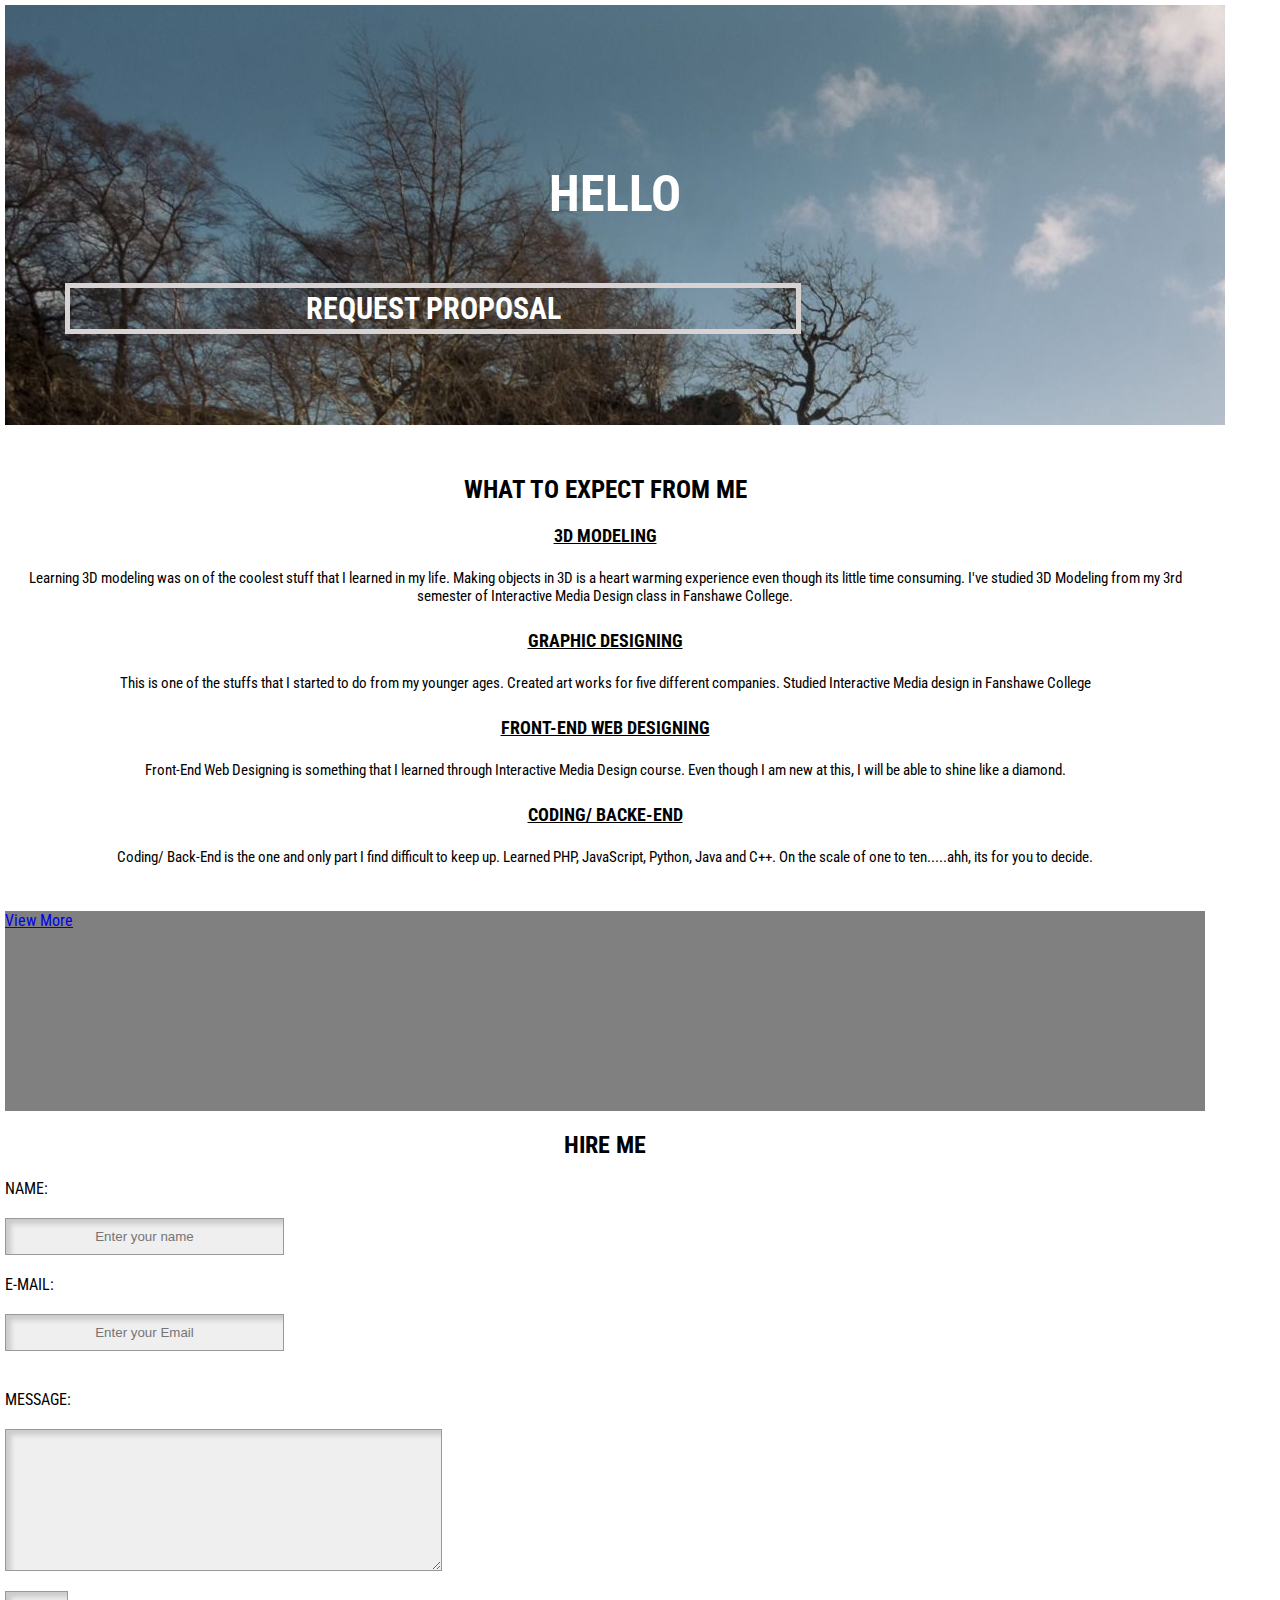
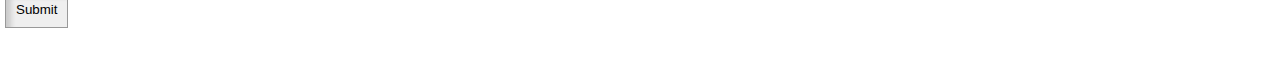
==== index.html @ eaa9347b "getting started" ====
<html lang="en">
<head>
    <meta charset="UTF-8">
    <meta name="viewport" content="width=device-width, initial-scale=1.0">
    <meta http-equiv="X-UA-Compatible" content="ie=edge">
    <link rel="stylesheet" href="css/main.css">
    <link href="https://fonts.googleapis.com/css?family=Roboto+Condensed&display=swap" rel="stylesheet">
    <title>Portfolio</title>
</head>
<body>
    <div class="container">
            <header class="mainHeader">
                <h2>HELLO</h2>
                <h3>REQUEST PROPOSAL</h3>
                    <div class="logo"></div>
                    <nav class="MainNav"></nav>
                </header>
            
                <section class="content">
                   <div class="info">
                    <h2>WHAT TO EXPECT FROM ME</h2>
                    <h3>3D MODELING</h3>
                    <p class="text">Learning 3D modeling was on of the coolest stuff that I learned in my life. Making objects in 3D is a heart warming experience even though its little time consuming. I've studied 3D Modeling from my 3rd semester of Interactive Media Design class in Fanshawe College.</p>
                   </div>

                   <div class="info">
                        <h3>GRAPHIC DESIGNING</h3>
                        <p class="text">This is one of the stuffs that I started to do from my younger ages. Created art works for five different companies. Studied Interactive Media design in Fanshawe College</p>
                       </div>

                       <div class="info">
                            <h3>FRONT-END WEB DESIGNING</h3>
                            <p class="text">Front-End Web Designing is something that I learned through Interactive Media Design course. Even though I am new at this, I will be able to shine like a diamond.</p>
                           </div>

                           <div class="info">
                                <h3>CODING/ BACKE-END</h3>
                                <p class="text">Coding/ Back-End is the one and only part I find difficult to keep up. Learned PHP, JavaScript, Python, Java and C++. On the scale of one to ten.....ahh, its for you to decide.</p>
                               </div>
                </section>

                <section class="content-two">
                    <div class="info-two">
                        <a href="#">View More</a>
                    </div>
                </section>

                <section id="mainContact"> 
                        <h2>HIRE ME</h2>
                <section id="contactArea">
                    <form id="contactForm" action="form.php" method="post">
                            <label class="tags" for="name">NAME:</label>
                            <input type="text" required id="name" name="fullName" size="30" placeholder="Enter your name">
                            
                            <label class="tags" for="email">E-MAIL:</label>
                            <input type="email" required id="email" size="30" placeholder="Enter your Email">
        
                              <br>
                            
                            <label for="comment">MESSAGE: </label>
                            <textarea name="comments" id="comment" required cols="50" rows="8"></textarea>
                            
                            <!-- <label for="human">Enter Code Below: (required)</label>
                            <input type="text" required id="human" size="30" placeholder="CapTcHA"> -->
                           
                            <input id="submit" type="submit" value="Submit">
                    </form>
            </section>
         
    </div>
</body>
</html>
---- css/main.css ----
.container {
  max-width: 1200px;
  margin: 0px 0 20px 0px;
  padding: 5px;
  font-family: 'Roboto Condensed', sans-serif;
}

body {
  margin: 0 auto;
  font-family: Arial, Helvetica, sans-serif;
  color: white;
}

.mainHeader {
  background-image: url(../images/bg.jpg);
  width: 100%;
  background-repeat: no-repeat;
  height: 400px;
  padding: 10px;
  margin-bottom: 50px;
}

.mainHeader h2 {
  text-align: center;
  margin-top: 150px;
  font-size: 50px;
}

.mainHeader h3 {
  text-align: center;
  margin-top: 60px;
  border: 5px solid #dad3d3;
  width: 60%;
  margin-left: 50px;
  font-size: 30px;
  padding: 3px;
}

.content {
  margin-top: 20px;
  color: black;
}

.content .info h2 {
  font-size: 25px;
  text-align: center;
  margin-top: 20px;
}

.content .info h3 {
  font-size: 18px;
  text-align: center;
  margin-top: 20px;
  text-decoration: underline;
  border-bottom-color: 2px solid;
  border-bottom-color: #e922a6;
}

.content .info .text {
  text-align: center;
  padding: 5px;
  font-size: 15px;
  margin-right: 15px;
  margin-left: 15px;
  margin-bottom: 15px;
}

.content-two {
  margin-top: 40px;
}

.content-two .info-two {
  height: 200px;
  width: 100%;
  background-color: grey;
}

#mainContact {
  color: black;
  font-family: 'Roboto Condensed', sans-serif;
}

#mainContact h2 {
  text-align: center;
}

#mainContact input, #mainContact textarea {
  text-align: center;
  display: block;
  margin-top: 20px;
  margin-bottom: 20px;
  padding: 10px;
  background-color: #efefef;
  border: 1px solid #999;
  -webkit-box-shadow: 5px 5px 5px rgba(60, 60, 60, 0.2) inset;
          box-shadow: 5px 5px 5px rgba(60, 60, 60, 0.2) inset;
}
/*# sourceMappingURL=main.css.map */
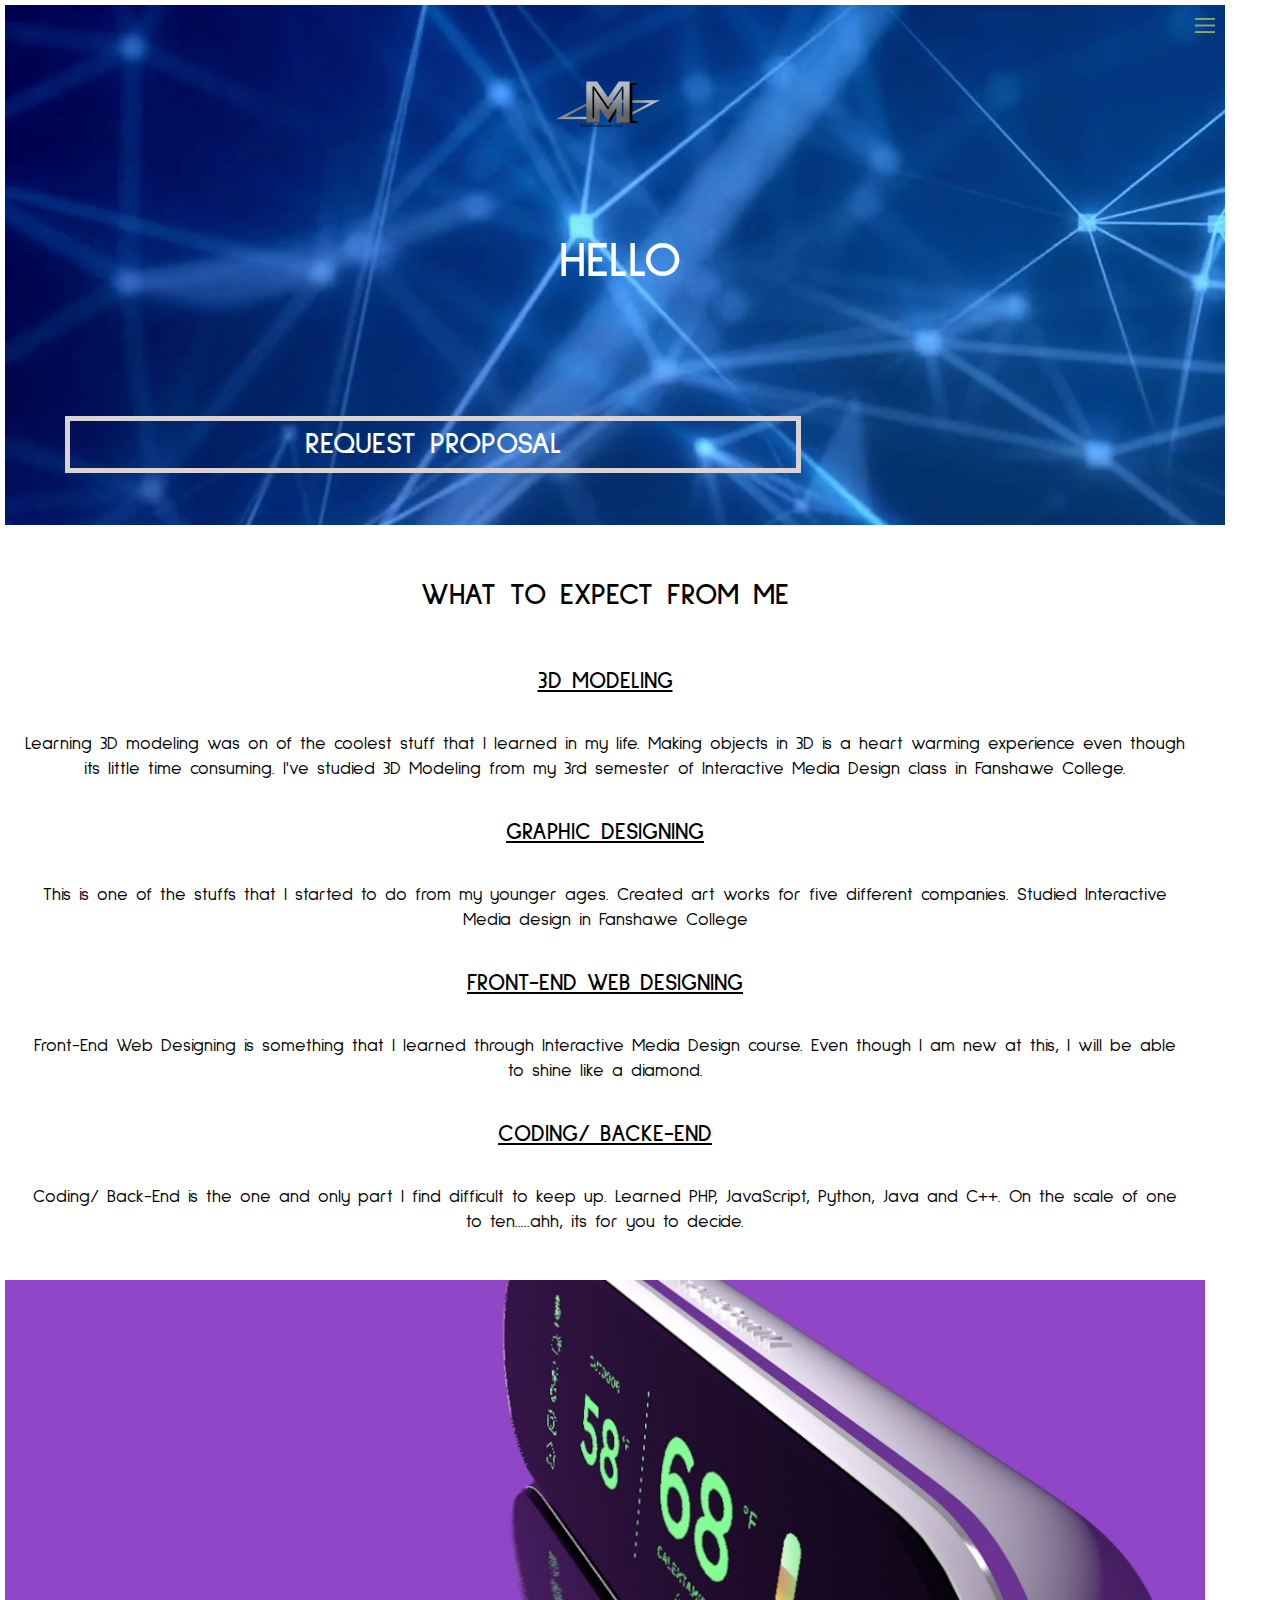
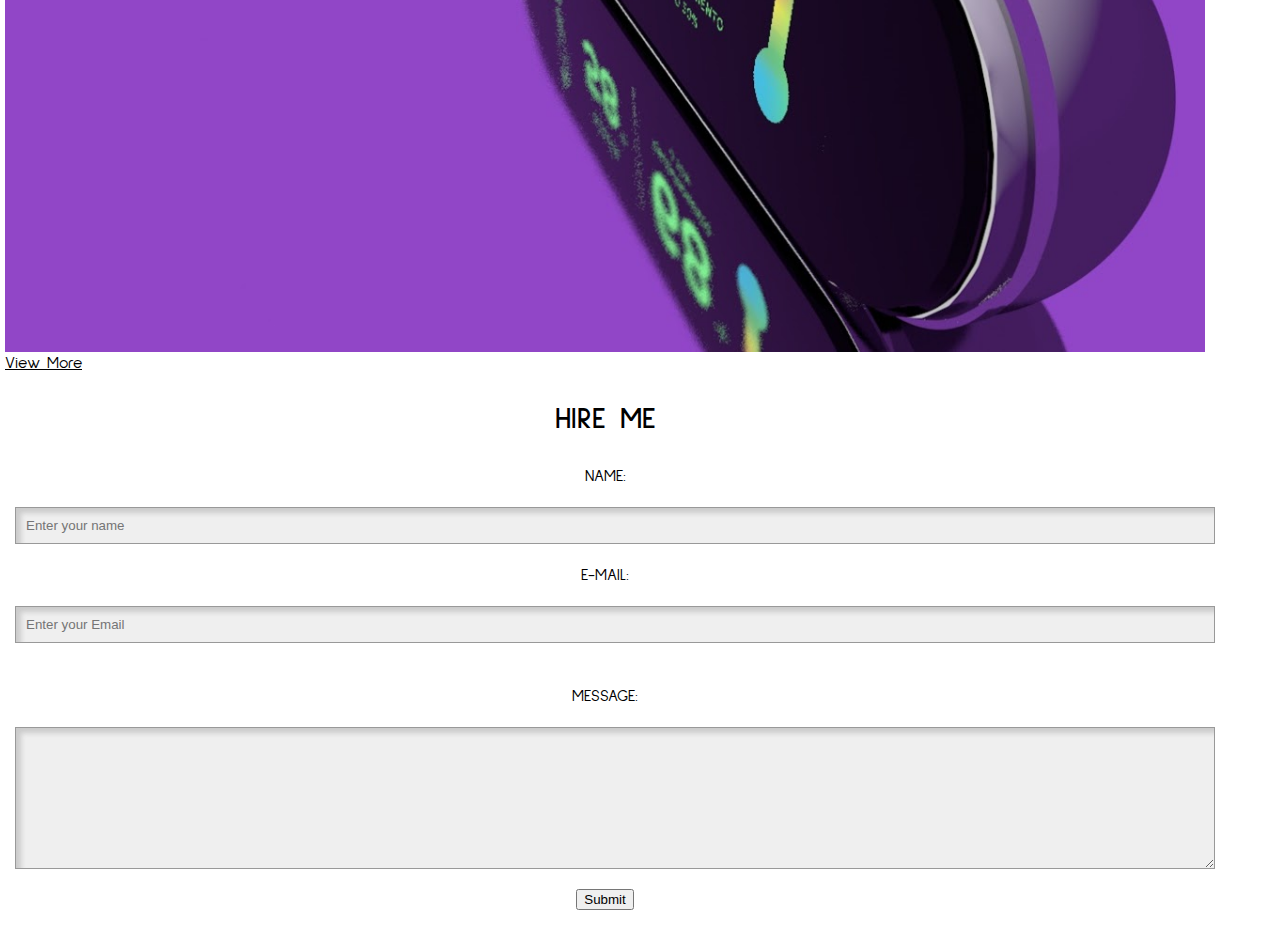
==== commit 7f3394c4: "Done 3/4 of mobile website" ====
--- a/index.html
+++ b/index.html
@@ -5,15 +5,27 @@
     <meta http-equiv="X-UA-Compatible" content="ie=edge">
     <link rel="stylesheet" href="css/main.css">
     <link href="https://fonts.googleapis.com/css?family=Roboto+Condensed&display=swap" rel="stylesheet">
+    <link href="https://fonts.googleapis.com/css?family=Sulphur+Point&display=swap" rel="stylesheet">
     <title>Portfolio</title>
 </head>
 <body>
     <div class="container">
             <header class="mainHeader">
+                    <nav class="MainNav">
+                            <button id="button"></button>
+    
+                     <div id="burgerCon">
+                     <ul id="burgerMenu">
+                        <li><a href="index.html">Home</a></li>
+                        <li><a href="portfolio.html">Portfolio</a></li>
+                    </ul>
+                    </div>
+                    </nav>
+                    <div class="logo">
+                            <img src="images/portfolio_metallic.svg" alt="logo">
+                        </div>
                 <h2>HELLO</h2>
                 <h3>REQUEST PROPOSAL</h3>
-                    <div class="logo"></div>
-                    <nav class="MainNav"></nav>
                 </header>
             
                 <section class="content">
@@ -41,6 +53,7 @@
 
                 <section class="content-two">
                     <div class="info-two">
+                        <img src="images/resume_bg.jpg" alt="resume">
                         <a href="#">View More</a>
                     </div>
                 </section>
@@ -53,7 +66,7 @@
                             <input type="text" required id="name" name="fullName" size="30" placeholder="Enter your name">
                             
                             <label class="tags" for="email">E-MAIL:</label>
-                            <input type="email" required id="email" size="30" placeholder="Enter your Email">
+                            <input type="text" required id="email" size="30" placeholder="Enter your Email">
         
                               <br>
                             
@@ -68,5 +81,6 @@
             </section>
          
     </div>
+    <script src="js/main.js"></script>
 </body>
 </html>--- a/css/main.css
+++ b/css/main.css
@@ -2,38 +2,103 @@
   max-width: 1200px;
   margin: 0px 0 20px 0px;
   padding: 5px;
-  font-family: 'Roboto Condensed', sans-serif;
+  font-family: 'Sulphur Point', sans-serif;
 }
 
 body {
   margin: 0 auto;
-  font-family: Arial, Helvetica, sans-serif;
+  font-family: 'Sulphur Point', sans-serif;
   color: white;
 }
 
 .mainHeader {
-  background-image: url(../images/bg.jpg);
+  background-image: url(../images/bkg.png);
   width: 100%;
   background-repeat: no-repeat;
-  height: 400px;
+  height: 500px;
   padding: 10px;
   margin-bottom: 50px;
 }
 
+.mainHeader .mainNav {
+  display: -webkit-box;
+  display: -ms-flexbox;
+  display: flex;
+  -webkit-box-orient: vertical;
+  -webkit-box-direction: normal;
+      -ms-flex-direction: column;
+          flex-direction: column;
+}
+
+.mainHeader .mainNav button {
+  background: url(../images/menu.svg) center no-repeat;
+  width: 20px;
+  height: 20px;
+  border: 0;
+  -webkit-transition: all 400ms ease;
+  transition: all 400ms ease;
+  margin-left: auto;
+  /*push menu to the far right*/
+}
+
+.mainHeader .mainNav button.expanded {
+  -webkit-transform: rotate(90deg);
+          transform: rotate(90deg);
+}
+
+.mainHeader .mainNav li a {
+  display: block;
+  padding: 10px 0 10px 0;
+  /*trbl*/
+  color: #8ea76d;
+  text-align: center;
+}
+
+.mainHeader .mainNav li {
+  border-bottom: 1px solid #efefef;
+}
+
+.mainHeader .mainNav li:first-child {
+  border-top: 1px solid #efefef;
+}
+
+.mainHeader .mainNav li:last-child {
+  margin-bottom: 10px;
+}
+
+.mainHeader #burgerCon {
+  margin-top: 20px;
+  display: none;
+}
+
+.mainHeader #burgerCon.slideToggle {
+  display: block;
+}
+
 .mainHeader h2 {
   text-align: center;
-  margin-top: 150px;
   font-size: 50px;
+  margin-left: 10px;
 }
 
 .mainHeader h3 {
   text-align: center;
-  margin-top: 60px;
+  margin-top: 120px;
   border: 5px solid #dad3d3;
   width: 60%;
   margin-left: 50px;
   font-size: 30px;
   padding: 3px;
+  margin-bottom: 50px;
+}
+
+.mainHeader .logo {
+  margin-right: auto;
+}
+
+.mainHeader .logo img {
+  width: 100%;
+  height: 150px;
 }
 
 .content {
@@ -42,52 +107,65 @@
 }
 
 .content .info h2 {
-  font-size: 25px;
+  font-size: 30px;
   text-align: center;
   margin-top: 20px;
+  margin-bottom: 50px;
 }
 
 .content .info h3 {
-  font-size: 18px;
+  font-size: 23px;
   text-align: center;
   margin-top: 20px;
   text-decoration: underline;
   border-bottom-color: 2px solid;
   border-bottom-color: #e922a6;
+  margin-bottom: 30px;
 }
 
 .content .info .text {
   text-align: center;
   padding: 5px;
-  font-size: 15px;
+  font-size: 18px;
   margin-right: 15px;
   margin-left: 15px;
-  margin-bottom: 15px;
+  margin-bottom: 30px;
 }
 
 .content-two {
   margin-top: 40px;
 }
 
-.content-two .info-two {
-  height: 200px;
+.content-two .info-two img {
   width: 100%;
-  background-color: grey;
+}
+
+.content-two .info-two a {
+  -webkit-box-align: center;
+      -ms-flex-align: center;
+          align-items: center;
+  color: black;
+  -webkit-box-pack: center;
+      -ms-flex-pack: center;
+          justify-content: center;
 }
 
 #mainContact {
+  text-align: center;
   color: black;
-  font-family: 'Roboto Condensed', sans-serif;
+  font-family: 'Sulphur Point', sans-serif;
 }
 
 #mainContact h2 {
   text-align: center;
+  font-size: 30px;
 }
 
-#mainContact input, #mainContact textarea {
-  text-align: center;
+#mainContact input[type=text], #mainContact select, #mainContact textarea {
+  width: 100%;
   display: block;
   margin-top: 20px;
+  margin-left: 10px;
   margin-bottom: 20px;
   padding: 10px;
   background-color: #efefef;
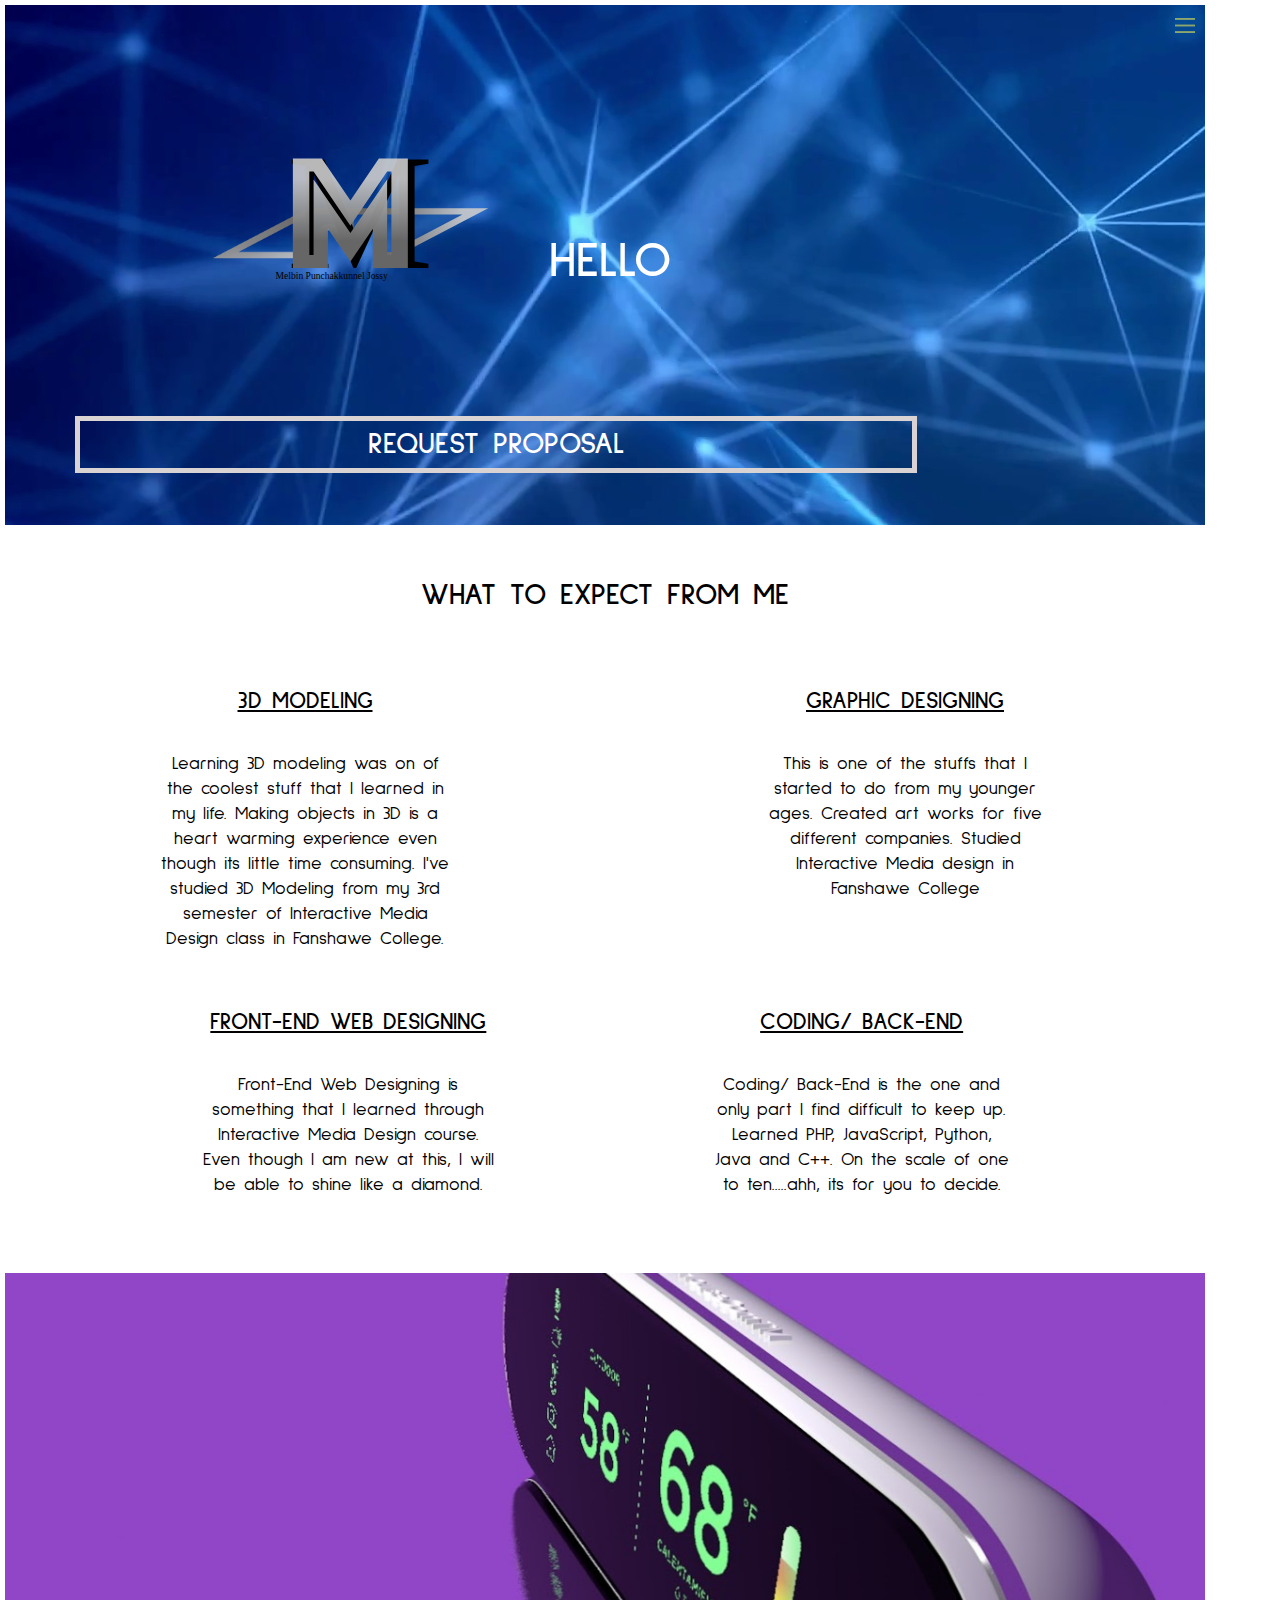
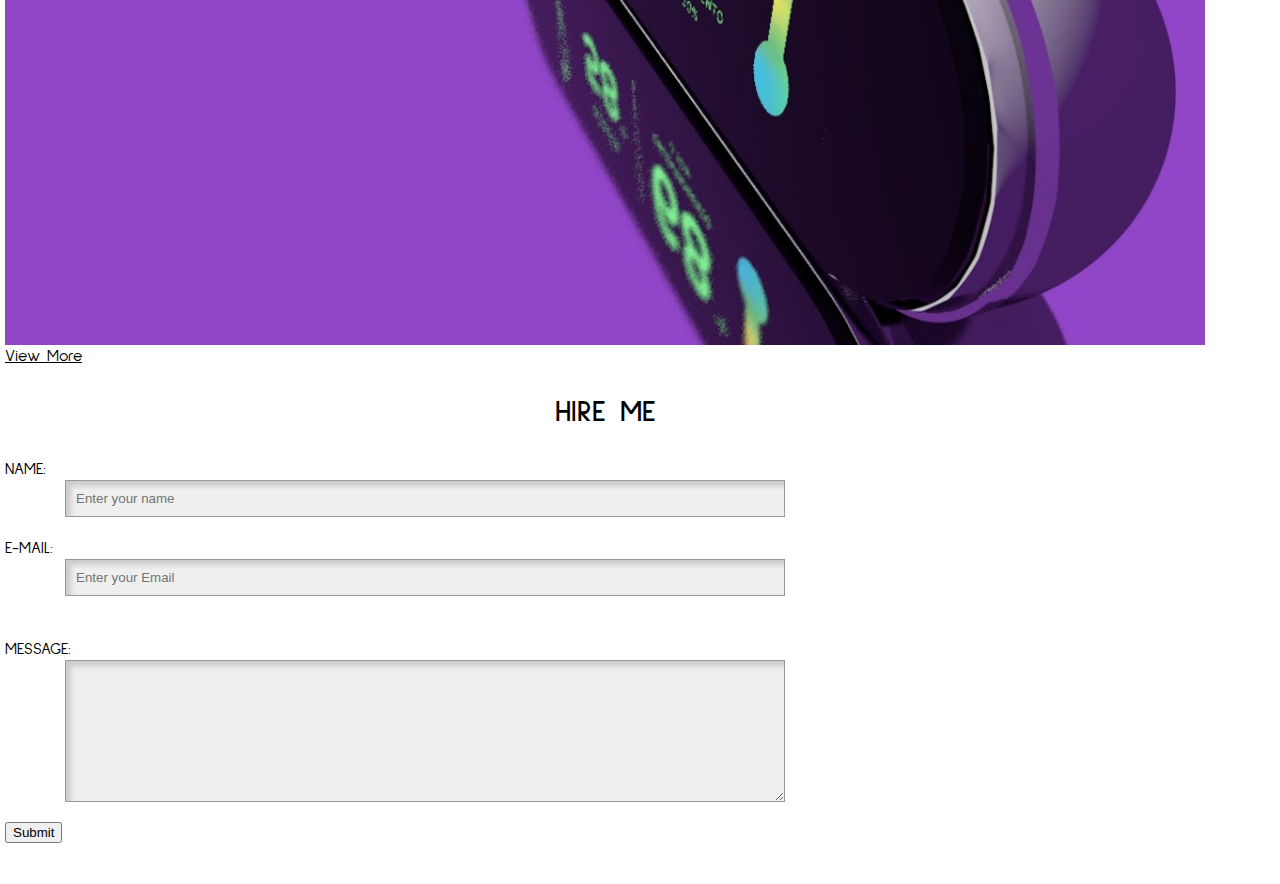
==== commit 99757956: "made some changes" ====
--- a/index.html
+++ b/index.html
@@ -29,26 +29,30 @@
                 </header>
             
                 <section class="content">
-                   <div class="info">
-                    <h2>WHAT TO EXPECT FROM ME</h2>
-                    <h3>3D MODELING</h3>
-                    <p class="text">Learning 3D modeling was on of the coolest stuff that I learned in my life. Making objects in 3D is a heart warming experience even though its little time consuming. I've studied 3D Modeling from my 3rd semester of Interactive Media Design class in Fanshawe College.</p>
-                   </div>
+                        <h2>WHAT TO EXPECT FROM ME</h2>
+                        <div class="flex">
+                            <div class="info">
+                                <h3>3D MODELING</h3>
+                                <p class="text">Learning 3D modeling was on of the coolest stuff that I learned in my life. Making objects in 3D is a heart warming experience even though its little time consuming. I've studied 3D Modeling from my 3rd semester of Interactive Media Design class in Fanshawe College.</p>
+                            </div>
+                
+                            <div class="info">
+                                <h3>GRAPHIC DESIGNING</h3>
+                                <p class="text">This is one of the stuffs that I started to do from my younger ages. Created art works for five different companies. Studied Interactive Media design in Fanshawe College</p>
+                            </div>
+                        </div>
 
-                   <div class="info">
-                        <h3>GRAPHIC DESIGNING</h3>
-                        <p class="text">This is one of the stuffs that I started to do from my younger ages. Created art works for five different companies. Studied Interactive Media design in Fanshawe College</p>
-                       </div>
-
-                       <div class="info">
-                            <h3>FRONT-END WEB DESIGNING</h3>
-                            <p class="text">Front-End Web Designing is something that I learned through Interactive Media Design course. Even though I am new at this, I will be able to shine like a diamond.</p>
-                           </div>
-
-                           <div class="info">
-                                <h3>CODING/ BACKE-END</h3>
+                        <div class="flex2">
+                            <div class="info">
+                                <h3>FRONT-END WEB DESIGNING</h3>
+                                <p class="text">Front-End Web Designing is something that I learned through Interactive Media Design course. Even though I am new at this, I will be able to shine like a diamond.</p>
+                            </div>
+        
+                            <div class="info">
+                                <h3>CODING/ BACK-END</h3>
                                 <p class="text">Coding/ Back-End is the one and only part I find difficult to keep up. Learned PHP, JavaScript, Python, Java and C++. On the scale of one to ten.....ahh, its for you to decide.</p>
-                               </div>
+                            </div>
+                        </div>
                 </section>
 
                 <section class="content-two">
--- a/css/main.css
+++ b/css/main.css
@@ -13,7 +13,12 @@
 
 .mainHeader {
   background-image: url(../images/bkg.png);
-  width: 100%;
+  -webkit-box-align: center;
+      -ms-flex-align: center;
+          align-items: center;
+  -webkit-box-pack: center;
+      -ms-flex-pack: center;
+          justify-content: center;
   background-repeat: no-repeat;
   height: 500px;
   padding: 10px;
@@ -93,12 +98,9 @@
 }
 
 .mainHeader .logo {
-  margin-right: auto;
-}
-
-.mainHeader .logo img {
+  margin-bottom: 40px;
+  height: 150px;
   width: 100%;
-  height: 150px;
 }
 
 .content {
@@ -106,7 +108,7 @@
   color: black;
 }
 
-.content .info h2 {
+.content h2 {
   font-size: 30px;
   text-align: center;
   margin-top: 20px;
@@ -141,17 +143,11 @@
 }
 
 .content-two .info-two a {
-  -webkit-box-align: center;
-      -ms-flex-align: center;
-          align-items: center;
   color: black;
-  -webkit-box-pack: center;
-      -ms-flex-pack: center;
-          justify-content: center;
+  text-align: center;
 }
 
 #mainContact {
-  text-align: center;
   color: black;
   font-family: 'Sulphur Point', sans-serif;
 }
@@ -162,10 +158,9 @@
 }
 
 #mainContact input[type=text], #mainContact select, #mainContact textarea {
-  width: 100%;
+  width: 60%;
   display: block;
-  margin-top: 20px;
-  margin-left: 10px;
+  margin-left: 60px;
   margin-bottom: 20px;
   padding: 10px;
   background-color: #efefef;
@@ -173,4 +168,57 @@
   -webkit-box-shadow: 5px 5px 5px rgba(60, 60, 60, 0.2) inset;
           box-shadow: 5px 5px 5px rgba(60, 60, 60, 0.2) inset;
 }
+
+@media screen and (min-width: 380px) {
+  .mainHeader h3 {
+    margin-left: 65px;
+  }
+  .mainHeader .logo {
+    width: 60%;
+    margin: 0 0 20px 0;
+  }
+}
+
+@media screen and (min-width: 440px) {
+  .mainHeader h3 {
+    margin-left: 60px;
+    width: 70%;
+  }
+}
+
+@media screen and (min-width: 600px) {
+  .content .flex {
+    display: -webkit-box;
+    display: -ms-flexbox;
+    display: flex;
+    -webkit-box-orient: horizontal;
+    -webkit-box-direction: normal;
+        -ms-flex-direction: row;
+            flex-direction: row;
+    -ms-flex-pack: distribute;
+        justify-content: space-around;
+  }
+  .content .flex .info .text {
+    padding: 5px;
+    text-align: center;
+    width: 300px;
+  }
+  .content .flex2 {
+    display: -webkit-box;
+    display: -ms-flexbox;
+    display: flex;
+    -webkit-box-orient: horizontal;
+    -webkit-box-direction: normal;
+        -ms-flex-direction: row;
+            flex-direction: row;
+    -webkit-box-pack: space-evenly;
+        -ms-flex-pack: space-evenly;
+            justify-content: space-evenly;
+  }
+  .content .flex2 .info .text {
+    padding: 5px;
+    text-align: center;
+    width: 300px;
+  }
+}
 /*# sourceMappingURL=main.css.map */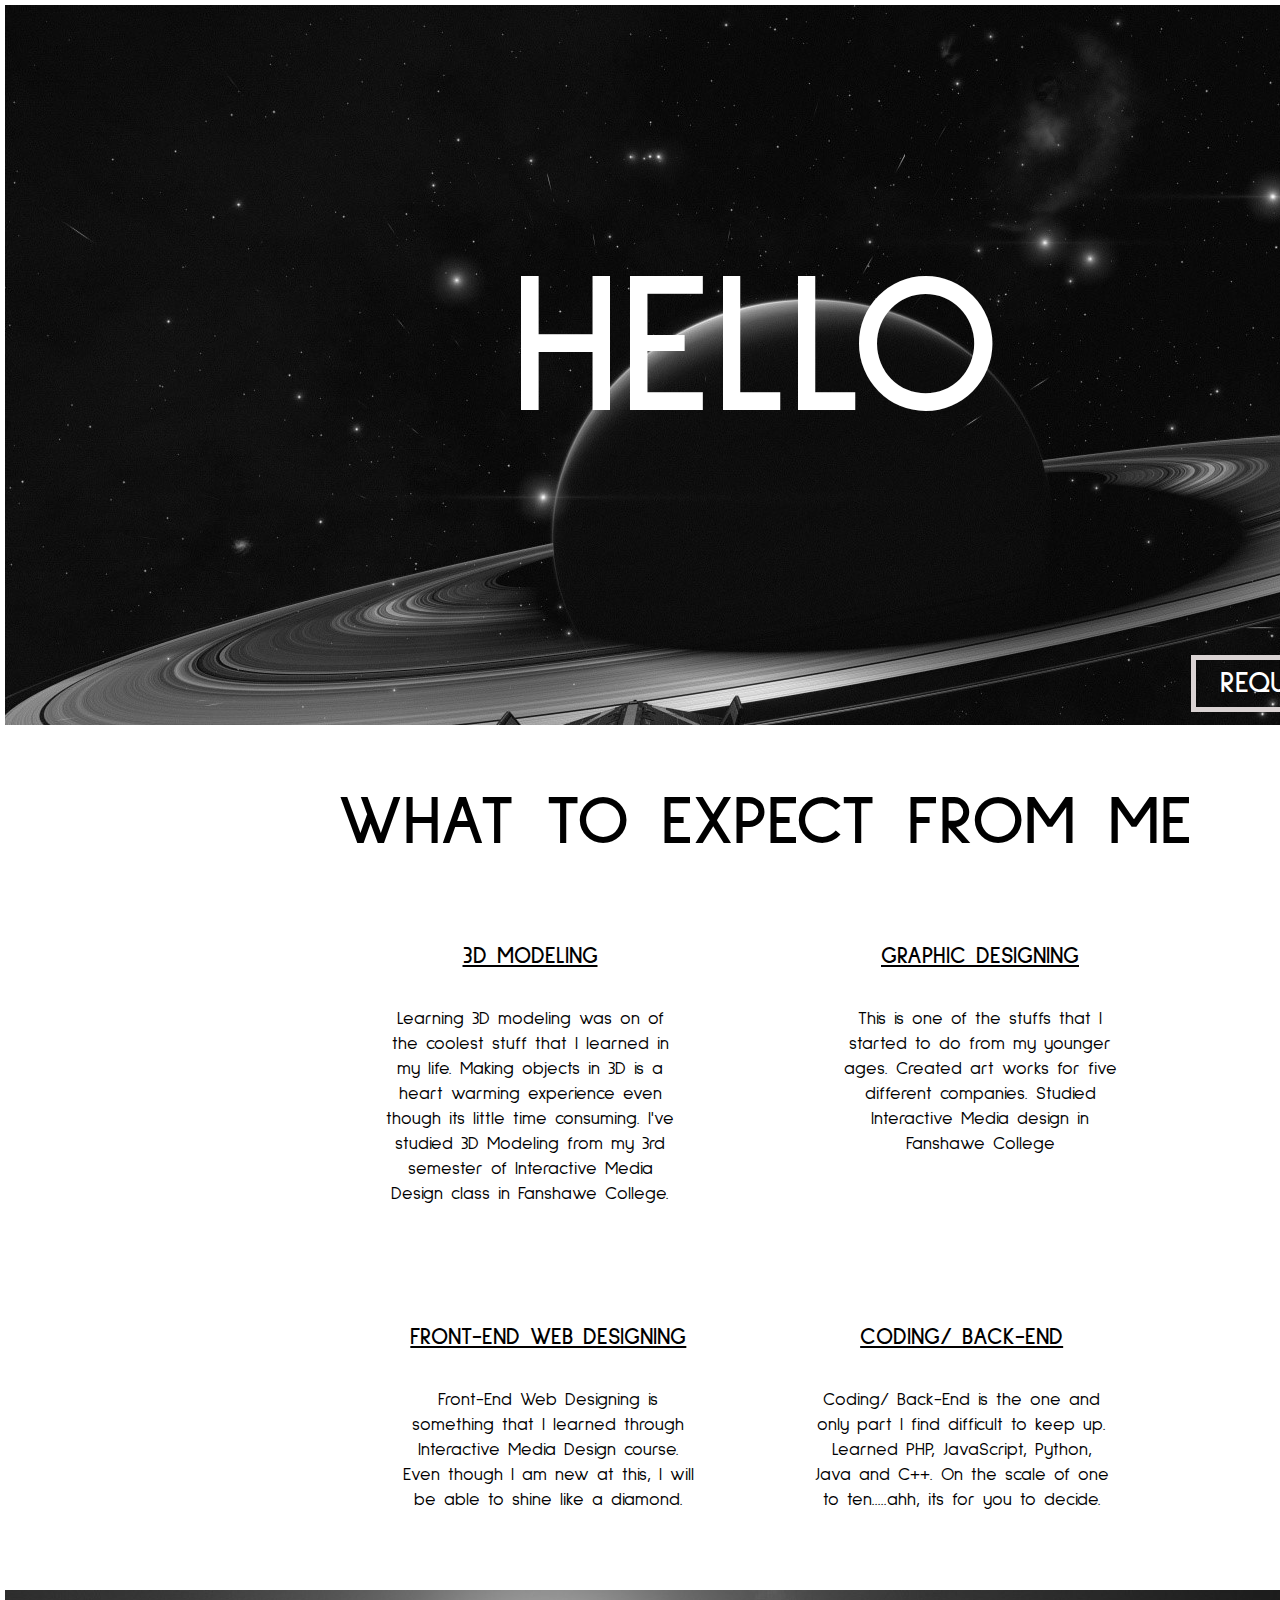
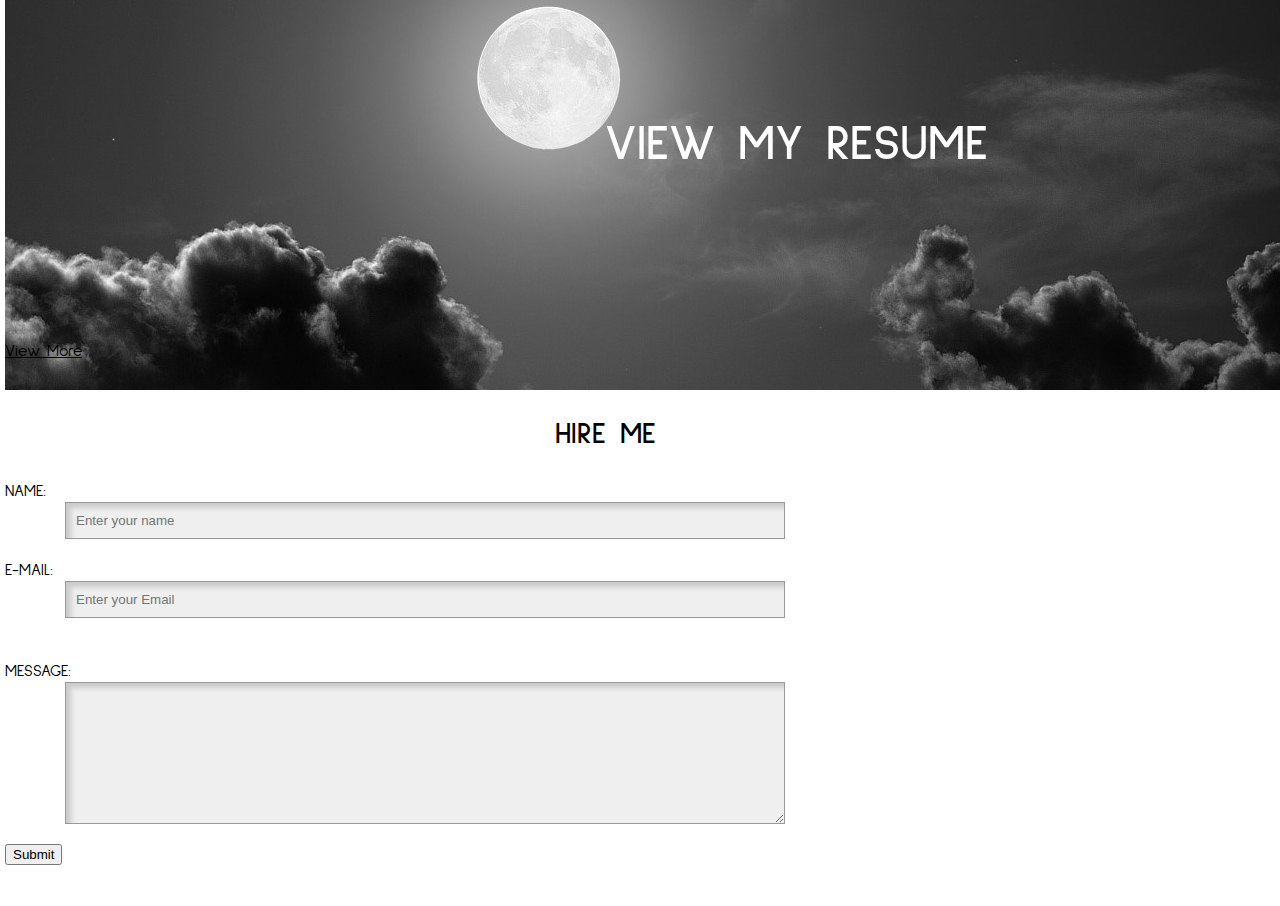
==== commit 71bc5e97: "Desktop 50% done" ====
--- a/index.html
+++ b/index.html
@@ -21,9 +21,9 @@
                     </ul>
                     </div>
                     </nav>
-                    <div class="logo">
+                    <!-- <div class="logo">
                             <img src="images/portfolio_metallic.svg" alt="logo">
-                        </div>
+                        </div> -->
                 <h2>HELLO</h2>
                 <h3>REQUEST PROPOSAL</h3>
                 </header>
@@ -57,7 +57,8 @@
 
                 <section class="content-two">
                     <div class="info-two">
-                        <img src="images/resume_bg.jpg" alt="resume">
+                        <h2>VIEW MY RESUME</h2>
+                        <!-- <img src="images/resume_bg.jpg" alt="resume"> -->
                         <a href="#">View More</a>
                     </div>
                 </section>
--- a/css/main.css
+++ b/css/main.css
@@ -23,6 +23,7 @@
   height: 500px;
   padding: 10px;
   margin-bottom: 50px;
+  width: fit-content;
 }
 
 .mainHeader .mainNav {
@@ -86,6 +87,13 @@
   margin-left: 10px;
 }
 
+.mainHeader h2:hover {
+  -webkit-transform: scale(1.3);
+  -ms-transform: scale(1.3);
+  transform: scale(1.3);
+  transition: all .5s linear
+}
+
 .mainHeader h3 {
   text-align: center;
   margin-top: 120px;
@@ -97,6 +105,10 @@
   margin-bottom: 50px;
 }
 
+.mainHeader h3:hover {
+  background: red;
+}
+
 .mainHeader .logo {
   margin-bottom: 40px;
   height: 150px;
@@ -114,6 +126,8 @@
   margin-top: 20px;
   margin-bottom: 50px;
 }
+
+
 
 .content .info h3 {
   font-size: 23px;
@@ -136,6 +150,10 @@
 
 .content-two {
   margin-top: 40px;
+}
+
+.content-two .info-two {
+  background-image: url(../images/resume_bg.jpg);
 }
 
 .content-two .info-two img {
@@ -221,4 +239,53 @@
     width: 300px;
   }
 }
-/*# sourceMappingURL=main.css.map */+/*# sourceMappingURL=main.css.map */
+
+@media screen and (min-width: 600px) {
+  .mainHeader {
+    width: 1490px;
+    height: 700px;     
+    }
+
+    .mainHeader h2 {
+      text-align: center;
+      font-size: 200px;
+      margin-right: 20px;
+      margin-top: 180px;
+    }
+
+    .mainHeader h3 {
+      margin-left: auto;
+      margin-bottom: 100px;
+      width: 20%;
+    }
+
+    .content h2 {
+      font-size: 70px;
+      text-align: center;
+      margin-left: 320px;
+    }
+
+    .content .flex {
+      margin-left: 300px;
+    }
+
+    .content .flex2 {
+      margin-left: 300px;
+      margin-top: 60px;
+    }
+
+    .content-two .info-two {
+      width: 1510px;
+      height: 400px;
+    }
+
+    .content-two .info-two h2 {
+      color: white;
+      margin-left: 480px;
+      font-size: 50px;
+      padding: 120px;
+    }
+  }
+}
+
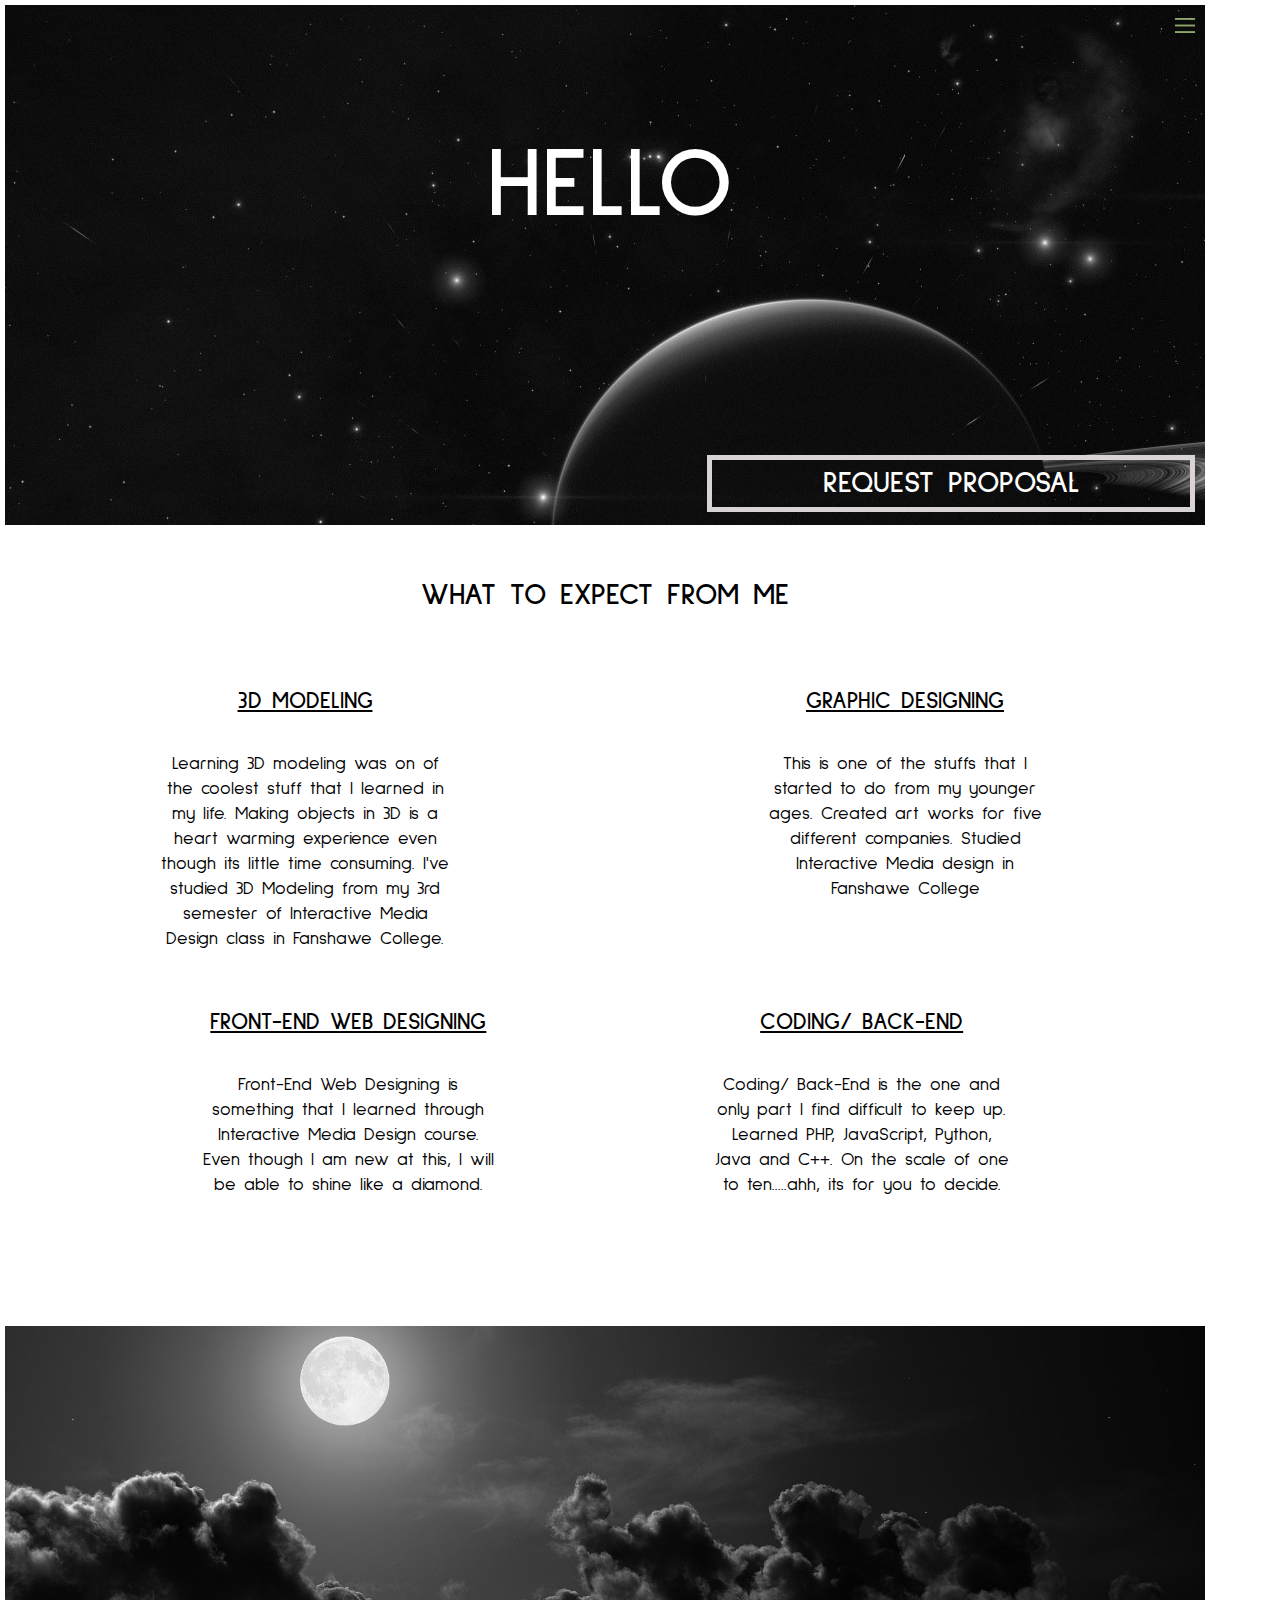
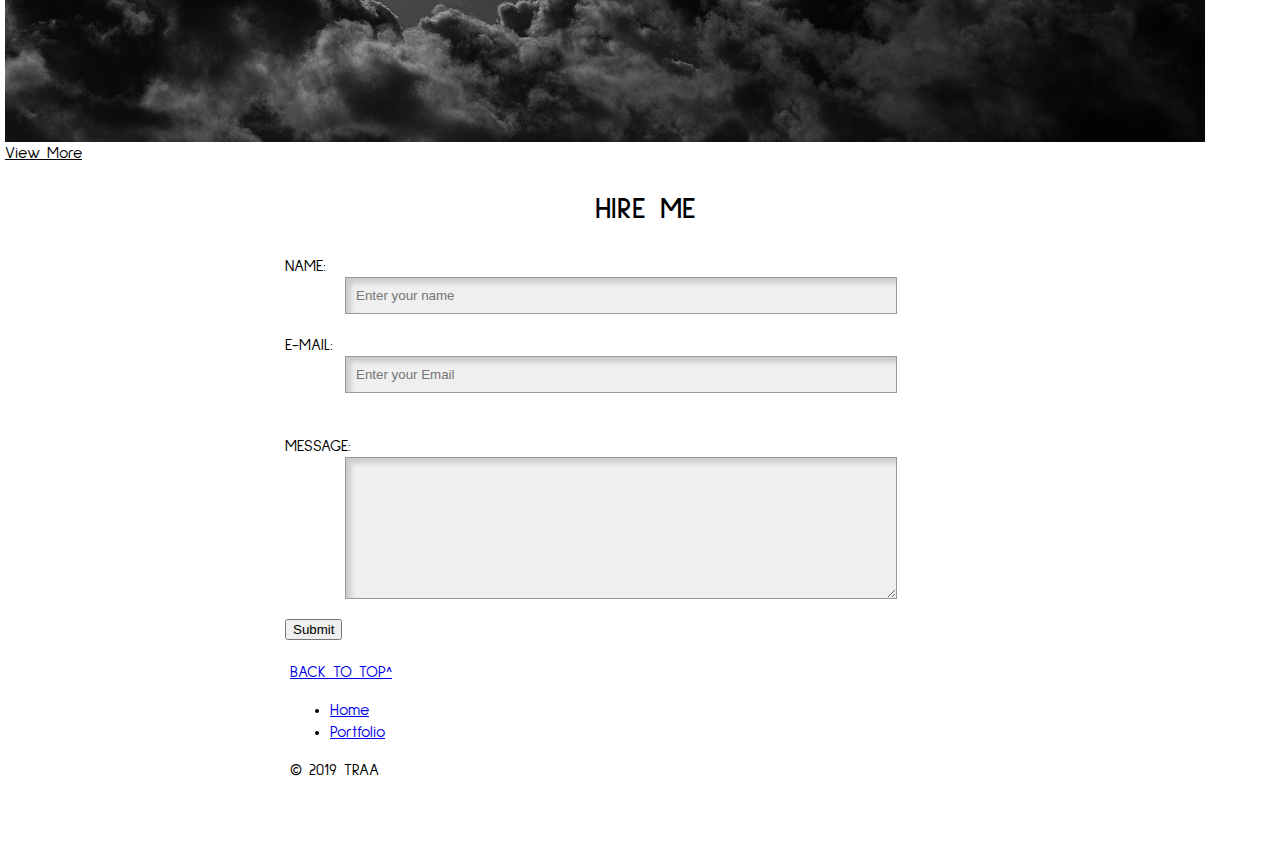
==== commit 9320cba1: "Added animation" ====
--- a/index.html
+++ b/index.html
@@ -58,7 +58,7 @@
                 <section class="content-two">
                     <div class="info-two">
                         <h2>VIEW MY RESUME</h2>
-                        <!-- <img src="images/resume_bg.jpg" alt="resume"> -->
+                        <img src="images/resume_bg.jpg" alt="resume">
                         <a href="#">View More</a>
                     </div>
                 </section>
@@ -84,6 +84,22 @@
                             <input id="submit" type="submit" value="Submit">
                     </form>
             </section>
+
+            <footer id="footerCon">
+                <div class="container">
+                  <nav>
+                    <h2 class="hidden">Footer Navigation</h2>
+                    <a href="#" id="backBut">BACK TO TOP^</a>
+                     <ul id="footerNav">
+                        <li><a href="index.html">Home</a></li>
+                        <li><a href="portfolio.html">Portfolio</a></li>
+                      </ul>
+                  </nav>
+                  <div class="copyright">
+                      <p>&copy; 2019 TRAA</p>
+                  </div>
+                </div>
+              </footer>
          
     </div>
     <script src="js/main.js"></script>
--- a/css/main.css
+++ b/css/main.css
@@ -1,3 +1,7 @@
+.hidden {
+  display: none;
+}
+
 .container {
   max-width: 1200px;
   margin: 0px 0 20px 0px;
@@ -23,7 +27,6 @@
   height: 500px;
   padding: 10px;
   margin-bottom: 50px;
-  width: fit-content;
 }
 
 .mainHeader .mainNav {
@@ -89,9 +92,15 @@
 
 .mainHeader h2:hover {
   -webkit-transform: scale(1.3);
-  -ms-transform: scale(1.3);
   transform: scale(1.3);
-  transition: all .5s linear
+  -webkit-transition: all .3s ease;
+  transition: all .3s ease;
+}
+
+.mainHeader h3:hover {
+  background: red;
+  -webkit-transition: all .3s ease;
+  transition: all .3s ease;
 }
 
 .mainHeader h3 {
@@ -105,10 +114,6 @@
   margin-bottom: 50px;
 }
 
-.mainHeader h3:hover {
-  background: red;
-}
-
 .mainHeader .logo {
   margin-bottom: 40px;
   height: 150px;
@@ -126,8 +131,6 @@
   margin-top: 20px;
   margin-bottom: 50px;
 }
-
-
 
 .content .info h3 {
   font-size: 23px;
@@ -152,12 +155,12 @@
   margin-top: 40px;
 }
 
-.content-two .info-two {
-  background-image: url(../images/resume_bg.jpg);
-}
-
 .content-two .info-two img {
   width: 100%;
+}
+
+.content-two .info-two h2 {
+  color: white;
 }
 
 .content-two .info-two a {
@@ -173,6 +176,7 @@
 #mainContact h2 {
   text-align: center;
   font-size: 30px;
+  color: white;
 }
 
 #mainContact input[type=text], #mainContact select, #mainContact textarea {
@@ -187,6 +191,10 @@
           box-shadow: 5px 5px 5px rgba(60, 60, 60, 0.2) inset;
 }
 
+.works .info-two img {
+  width: 50%;
+}
+
 @media screen and (min-width: 380px) {
   .mainHeader h3 {
     margin-left: 65px;
@@ -195,12 +203,29 @@
     width: 60%;
     margin: 0 0 20px 0;
   }
+  .mainHeader .content-two .info-two h2 {
+    text-align: center;
+  }
+  #mainContact {
+    margin-left: 50px;
+  }
+  #mainContact h2 {
+    color: black;
+    text-align: center;
+  }
 }
 
 @media screen and (min-width: 440px) {
-  .mainHeader h3 {
+  .container .mainHeader {
+    text-align: center;
+  }
+  .container .mainHeader h2 {
+    font-size: 100px;
+  }
+  .container .mainHeader h3 {
     margin-left: 60px;
     width: 70%;
+    margin-bottom: 100px;
   }
 }
 
@@ -239,53 +264,18 @@
     width: 300px;
   }
 }
-/*# sourceMappingURL=main.css.map */
-
-@media screen and (min-width: 600px) {
-  .mainHeader {
-    width: 1490px;
-    height: 700px;     
-    }
-
-    .mainHeader h2 {
-      text-align: center;
-      font-size: 200px;
-      margin-right: 20px;
-      margin-top: 180px;
-    }
-
-    .mainHeader h3 {
-      margin-left: auto;
-      margin-bottom: 100px;
-      width: 20%;
-    }
-
-    .content h2 {
-      font-size: 70px;
-      text-align: center;
-      margin-left: 320px;
-    }
-
-    .content .flex {
-      margin-left: 300px;
-    }
-
-    .content .flex2 {
-      margin-left: 300px;
-      margin-top: 60px;
-    }
-
-    .content-two .info-two {
-      width: 1510px;
-      height: 400px;
-    }
-
-    .content-two .info-two h2 {
-      color: white;
-      margin-left: 480px;
-      font-size: 50px;
-      padding: 120px;
-    }
-  }
-}
-
+
+@media screen and (min-width: 800px) {
+  #mainContact {
+    margin-left: 280px;
+  }
+  #mainContact h2 {
+    margin-right: 200px;
+  }
+  .container .mainHeader h3 {
+    width: 40%;
+    margin-left: auto;
+    margin-top: 200px;
+  }
+}
+/*# sourceMappingURL=main.css.map */